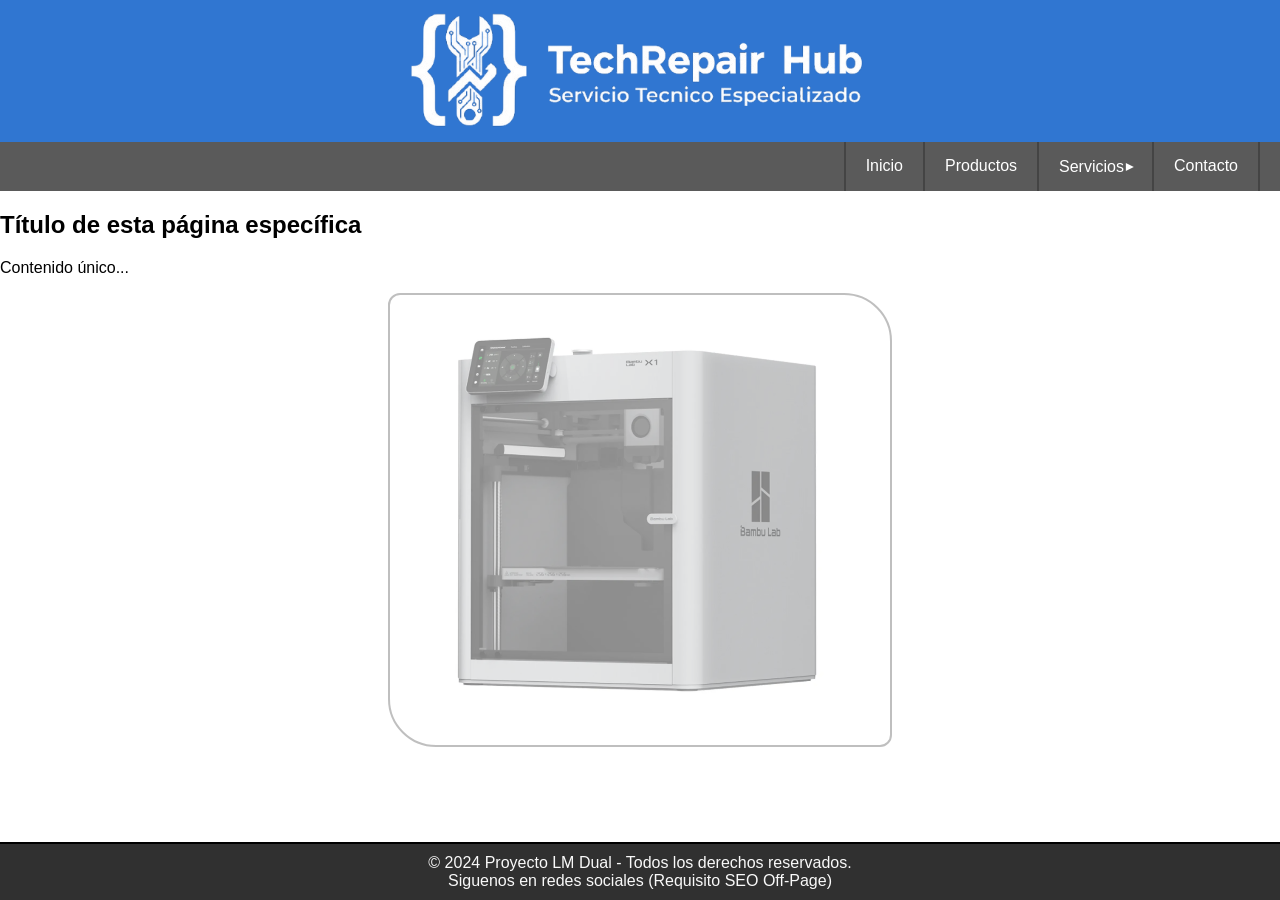
==== index.html @ a8742432 "Mi primera web" ====
<!DOCTYPE html>
<html lang="es">

<head>
    <meta charset="UTF-8">
    <meta name="viewport" content="width=device-width, initial-scale=1.0">
    <title>Inicio</title>
    <meta name="description" content="Servicio Técnico Especializado TechRepair Hub. Reparaciones de alta calidad.">
    <link rel="stylesheet" href="Styles/index.css">

</head>

<body>

    <header>
        <div class="logo">
            <a href="index.html"><img src="Imagenes/Tech Reapir Hub (1).png"
                    alt="Logotipo de mi web"></a>
        </div>

        <nav class="menu-principal">

            <input type="checkbox" id="menu-toggle">
            <label for="menu-toggle" class="hamburguesa">&#9776;</label>

            <ul class="menu">
                <li><a href="index.html">Inicio</a></li>
                <li><a href="Productos.html">Productos</a></li>
                <li class="dropdown">
                    <a href="#">Servicios<span class="flechas">&#9662;</span></a>
                    <ul class="submenu">
                        <li><a href="HTML4.html">Mejoras</a></li>
                        <li><a href="HTML5.html">Limpieza</a></li>
                        <li><a href="HTML6.html">Reemplazo</a></li>
                    </ul>
                </li>
                <li><a href="contacto.html">Contacto</a></li>
            </ul>
        </nav>
    </header>

    <main>
        <section class="contenedor-principal">
            <div class="bloque-contenido">
                <h1>Título de esta página específica</h1>
                <p>Contenido único...</p>
            </div>

            <div class="contenedor">
                <div class="carrusel">
                    <a href="Productos.html"><img src="Imagenes/Bambu Lab.png" alt="Impresora 3D Bambu Lab"></a>
                    <a href="Productos.html"><img src="Imagenes/Steam-alienware.jpg" alt="Consola de Juegos Alienware Steam"></a>
                    <a href="Productos.html"><img src="Imagenes/Canon TS.webp" alt="Impresora Multifucion Canon"></a>
                    <a href="Productos.html"><img src="Imagenes/PS5.webp" alt="Consola de Videojuegos PlayStation 5"></a>
                    <a href="Productos.html"><img src="Imagenes/MSI Thin.webp" alt="Portatil Gamer MSI"></a>
                    <a href="Productos.html"><img src="Imagenes/Bambu Lab.png" alt="Impresora 3D Bambu Lab"></a>
                    <a href="Productos.html"><img src="Imagenes/Steam-alienware.jpg" alt="Consola de Juegos Alienware Steam"></a>
                </div>
            </div>
        </section>
    </main>

    <footer>
        <div class="footer-info">
            <span>&copy; 2024 Proyecto LM Dual - Todos los derechos reservados.</span>
            <span>Siguenos en redes sociales (Requisito SEO Off-Page)</span>
        </div>
    </footer>

</body>

</html>
---- Styles/index.css ----
* {
    font-family: 'Poppins', sans-serif;
}

body {
    margin: 0;
    padding: 0;
    flex-direction: column;
    display: flex;
    min-height: 100vh;

}

main {
    flex: 1;
}


#menu-toggle {
    display: none;
    visibility: hidden;
    position: absolute;
}

.hamburguesa {
    display: none;
}

.menu {

    flex-direction: row;
    justify-content: end;
}

.logo {
    width: 100%;
    display: flex;
    background-color: #3076d1;
    justify-content: center;
    padding: 10px 0;
}

.logo a {
    display: flex;
    justify-content: center;
    align-items: center;
    width: 80%;
    max-width: 500px;
}

.logo img {
    transition: transform 0.3s ease;
    height: auto;
    width: 100%;
    object-fit: contain;
}

.logo img:hover {
    transform: scale(1.05);

    filter: drop-shadow(1px 1px 2px white);
}

.menu-principal>ul {
    background-color: rgb(90, 90, 90);
    display: flex;
    list-style: none;
    margin: 0;
    padding: 0 20px;
    justify-content: flex-end;

}

.menu-principal ul li {
    position: relative;
    display: flex;
    justify-content: center;
    transition: transform 0.3s ease;
    z-index: 1;
    border-left: #444 solid 2px;
}

.menu-principal li {
    transition: transform 0.3s ease;
    z-index: 1;
}

.menu-principal li:hover a {
    transform: scale(1.1);
}

.menu-principal a {
    display: block;
    color: rgb(255, 255, 255);
    padding: 15px 20px;
    text-decoration: none;
    transition: transform 0.3s ease;
}

.menu-principal li:last-of-type {
    border-right: #444 solid 2px;
}



.submenu {
    display: none;
    position: absolute;
    top: 100%;
    left: 0;
    background-color: #444;
    min-width: 100%;
    flex-direction: column;
    list-style: none;
    padding: 0;
    margin: 0;
    z-index: 99;
}

.dropdown:hover>.submenu {
    display: block;

}

.submenu>li:hover {
    text-decoration: underline white;
    transition: ease-in-out 0.3s;
    transform: scale(0.9);
}

.footer-info {
    background-color: #303030;
    border-top: 2px solid black;
    width: 100%;
    text-align: center;
    padding: 10px 0;
}

.footer-info span {
    display: flex;
    flex-flow: column;
    flex-wrap: wrap;
    color: #f9f9f9;
}

a>.flechas {
    display: inline-block;
    transition: transform 0.3s ease;
    color: #ffffff;
    transform: rotate(270deg);
}

.dropdown:hover>a .flechas,
.dropdown:active>a .flechas {
    transform: rotate(360deg);
    color: chocolate;
}

.contenedor {
    width: 500px;
    height: 450px;
    display: flex;
    overflow: hidden;
    margin: 0 auto;
    border-radius: 12px 48px;
    border-style: groove;
    border: 2px solid gray;
    align-items: center;
    opacity: 0.5;
}

.carrusel img {
    width: 500px;
    height: 500px;
    object-fit: contain;
    transform: scale(0.9);
}

.carrusel {
    width: 100%;
    display: flex;
    animation: show 16s linear infinite;
}

.contenedor:hover {
    opacity: 1;
}

@keyframes show {
    0% {
        transform: translateX(0);
    }

    100% {
        transform: translateX(-500%);
    }
}

@media screen and (max-width:600px) {
    .hamburguesa {
        display: block;
        font-size: 30px;
        cursor: pointer;
        padding: 10px;
        background-color: #830000;
        text-align: center;
    }

    .menu-principal ul li {
        display: block;
    }

    .menu-principal .menu {
        display: none;
        flex-direction: column;
        justify-content: center;
    }

    #menu-toggle:checked~.menu {
        display: flex;
    }

    .submenu {
        width: 100%;
        background-color: #eee;
        text-align: center;
        display: none;
        position: static;
    }

    .dropdown:hover>.submenu {
        display: block;
    }

    .menu-principal a {
        text-align: center;
        border-left: none;
        border-bottom: 1px solid #ccc;
    }

    .menu li:hover {
        text-decoration: underline white;
    }

    .dropdown:hover>a .flechas {
        transform: rotate(0deg);
        color: chocolate;
    }

    .menu-principal .submenu a {
        font-size: 0.9em;
        color: #303030;
        border-right: #444 solid 2px;
        border-left: #444 solid 2px;
    }

    .menu-principal li:last-of-type {
        border-right: none;
    }

    .contenedor {
        max-width: 300px;
        height: 300px;
    }

    .carrusel img {
        width: 300px;
    }

}
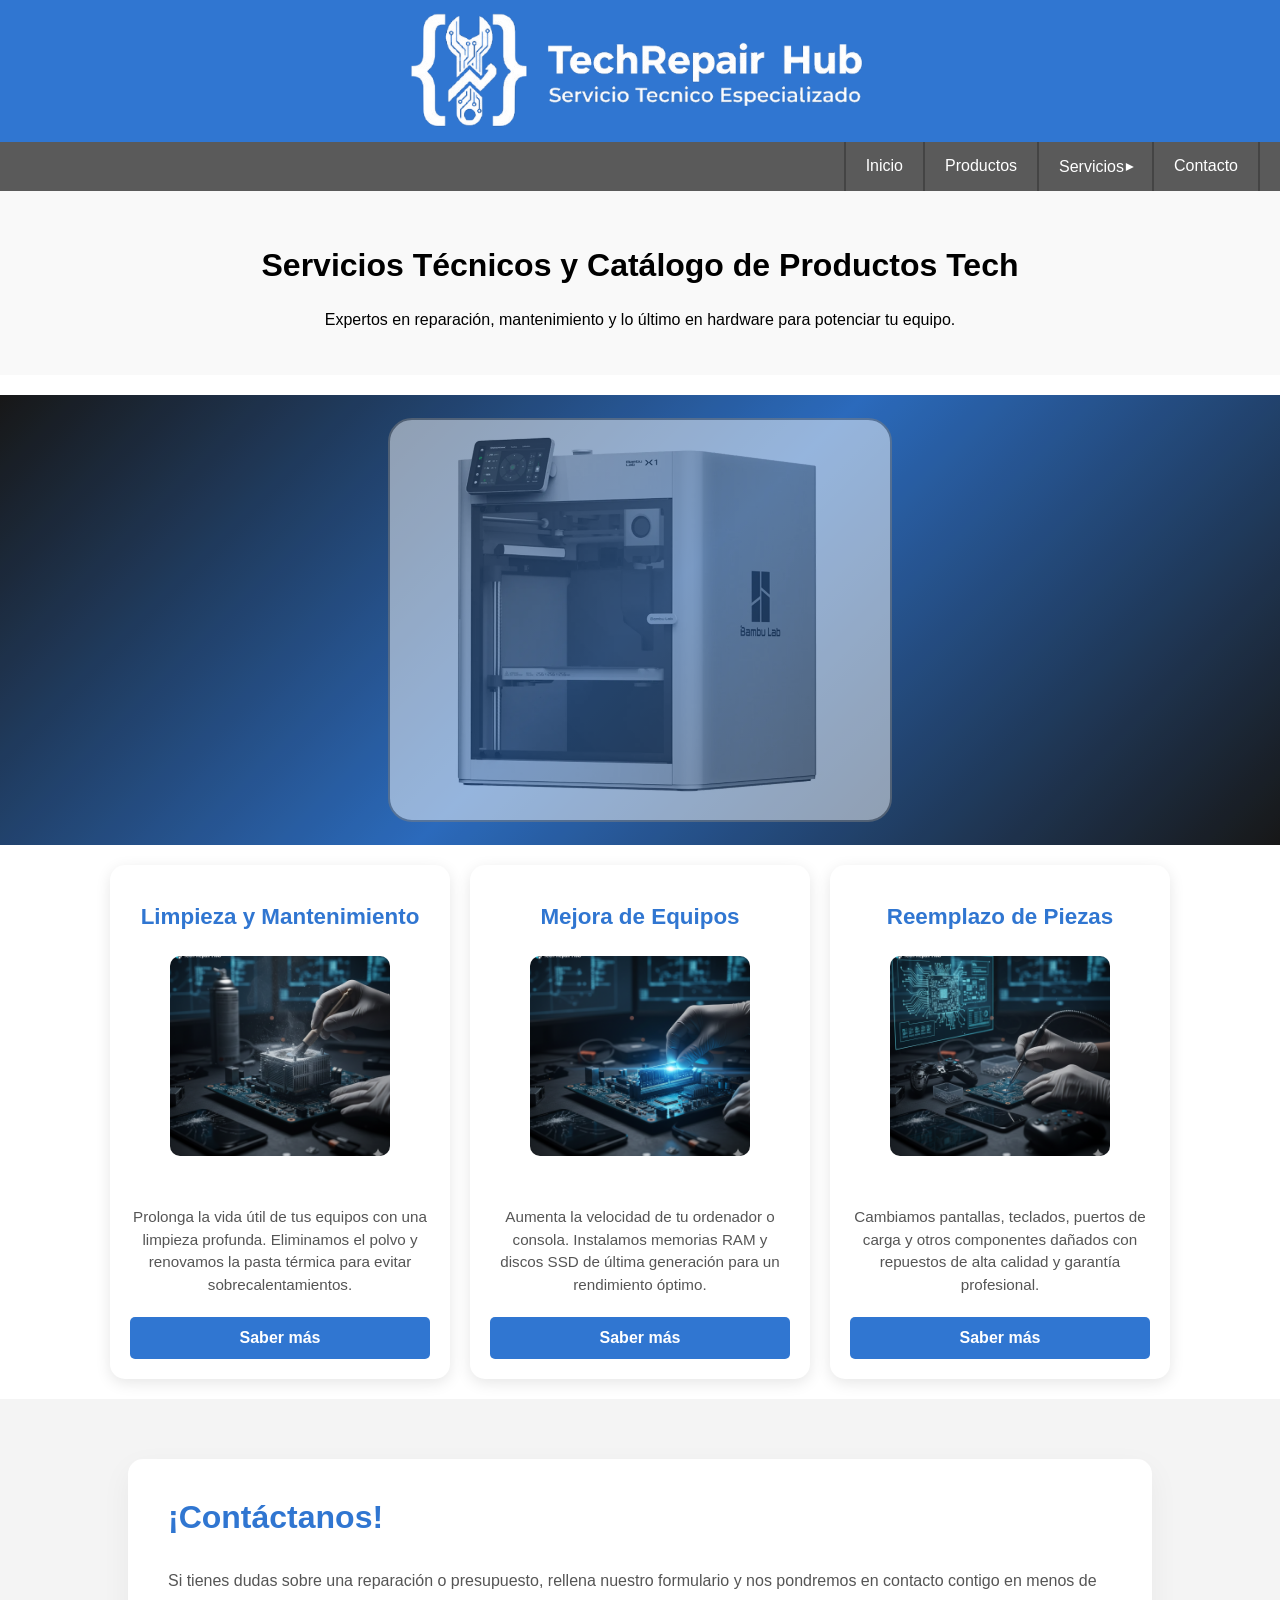
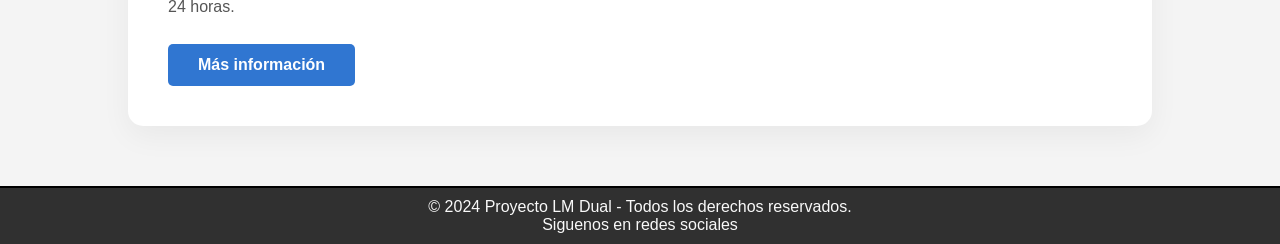
==== commit acd0ff3a: "Nuevos cambios" ====
--- a/index.html
+++ b/index.html
@@ -14,8 +14,7 @@
 
     <header>
         <div class="logo">
-            <a href="index.html"><img src="Imagenes/Tech Reapir Hub (1).png"
-                    alt="Logotipo de mi web"></a>
+            <a href="index.html"><img src="Imagenes/Tech Reapir Hub (1).png" alt="Logotipo de mi web"></a>
         </div>
 
         <nav class="menu-principal">
@@ -27,35 +26,86 @@
                 <li><a href="index.html">Inicio</a></li>
                 <li><a href="Productos.html">Productos</a></li>
                 <li class="dropdown">
-                    <a href="#">Servicios<span class="flechas">&#9662;</span></a>
+                    <a href="Servicios.html">Servicios<span class="flechas">&#9662;</span></a>
                     <ul class="submenu">
-                        <li><a href="HTML4.html">Mejoras</a></li>
-                        <li><a href="HTML5.html">Limpieza</a></li>
-                        <li><a href="HTML6.html">Reemplazo</a></li>
+                        <li><a href="Mejoras.html">Mejoras</a></li>
+                        <li><a href="Limpieza.html">Limpieza</a></li>
+                        <li><a href="Reemplazo.html">Reemplazo</a></li>
                     </ul>
                 </li>
-                <li><a href="contacto.html">Contacto</a></li>
+                <li><a href="Contacto.html">Contacto</a></li>
             </ul>
         </nav>
     </header>
 
     <main>
         <section class="contenedor-principal">
-            <div class="bloque-contenido">
-                <h1>Título de esta página específica</h1>
-                <p>Contenido único...</p>
-            </div>
+            <header class="bloque-contenido">
+                <h1>Servicios Técnicos y Catálogo de Productos Tech</h1>
+                <p>Expertos en reparación, mantenimiento y lo último en hardware para potenciar tu equipo.</p>
+            </header>
+            <section class="hero-servicios">
+                <div class="hero-img-oscuro"></div>
+                <div class="hero-content">
 
-            <div class="contenedor">
-                <div class="carrusel">
-                    <a href="Productos.html"><img src="Imagenes/Bambu Lab.png" alt="Impresora 3D Bambu Lab"></a>
-                    <a href="Productos.html"><img src="Imagenes/Steam-alienware.jpg" alt="Consola de Juegos Alienware Steam"></a>
-                    <a href="Productos.html"><img src="Imagenes/Canon TS.webp" alt="Impresora Multifucion Canon"></a>
-                    <a href="Productos.html"><img src="Imagenes/PS5.webp" alt="Consola de Videojuegos PlayStation 5"></a>
-                    <a href="Productos.html"><img src="Imagenes/MSI Thin.webp" alt="Portatil Gamer MSI"></a>
-                    <a href="Productos.html"><img src="Imagenes/Bambu Lab.png" alt="Impresora 3D Bambu Lab"></a>
-                    <a href="Productos.html"><img src="Imagenes/Steam-alienware.jpg" alt="Consola de Juegos Alienware Steam"></a>
+
+
+                    <div class="contenedor">
+                        <div class="carrusel">
+                            <a href="Productos.html"><img src="Imagenes/Bambu Lab.png" alt="Impresora 3D Bambu Lab"></a>
+                            <a href="Productos.html"><img src="Imagenes/Steam-alienware.jpg"
+                                    alt="Consola de Juegos Alienware Steam"></a>
+                            <a href="Productos.html"><img src="Imagenes/Canon TS.webp"
+                                    alt="Impresora Multifucion Canon"></a>
+                            <a href="Productos.html"><img src="Imagenes/PS5.webp"
+                                    alt="Consola de Videojuegos PlayStation 5"></a>
+                            <a href="Productos.html"><img src="Imagenes/MSI Thin.webp" alt="Portatil Gamer MSI"></a>
+                            <a href="Productos.html"><img src="Imagenes/Bambu Lab.png" alt="Impresora 3D Bambu Lab"></a>
+                            <a href="Productos.html"><img src="Imagenes/Steam-alienware.jpg"
+                                    alt="Consola de Juegos Alienware Steam"></a>
+
+                        </div>
+                    </div>
                 </div>
+            </section>
+        </section>
+
+        <section class="catalogo">
+            <article class="card">
+                <h2>Limpieza y Mantenimiento</h2>
+                <figure><img src="Imagenes/Limpieza.png" alt="Servicio de limpieza técnica"></figure>
+                <p>Prolonga la vida útil de tus equipos con una limpieza profunda. Eliminamos el polvo y renovamos la
+                    pasta térmica para evitar sobrecalentamientos.</p>
+                <a href="Limpieza.html" class="btn-contacto">Saber más</a>
+            </article>
+
+            <article class="card">
+                <h2>Mejora de Equipos</h2>
+                <figure><img src="Imagenes/Mejora de equipos.png" alt="Actualización de hardware"></figure>
+                <p>Aumenta la velocidad de tu ordenador o consola. Instalamos memorias RAM y discos SSD de última
+                    generación para un rendimiento óptimo.</p>
+                <a href="Mejoras.html" class="btn-contacto">Saber más</a>
+            </article>
+
+            <article class="card">
+                <h2>Reemplazo de Piezas</h2>
+                <figure><img src="Imagenes/Reemplazo de Piezas.png" alt="Reparación de componentes"></figure>
+                <p>Cambiamos pantallas, teclados, puertos de carga y otros componentes dañados con repuestos de alta
+                    calidad y garantía profesional.</p>
+                <a href="Reemplazo.html" class="btn-contacto">Saber más</a>
+            </article>
+        </section>
+        </section>
+
+        <section class="contact-preview">
+            <div class="contact-container">
+                <div class="contact-text">
+                    <h3>¡Contáctanos!</h3>
+                    <p>Si tienes dudas sobre una reparación o presupuesto, rellena nuestro formulario y nos pondremos en
+                        contacto contigo en menos de 24 horas.</p>
+                    <a href="Contacto.html" class="btn-contacto">Más información</a>
+                </div>
+
             </div>
         </section>
     </main>
@@ -63,7 +113,7 @@
     <footer>
         <div class="footer-info">
             <span>&copy; 2024 Proyecto LM Dual - Todos los derechos reservados.</span>
-            <span>Siguenos en redes sociales (Requisito SEO Off-Page)</span>
+            <span>Siguenos en redes sociales </span>
         </div>
     </footer>
 
--- a/Styles/index.css
+++ b/Styles/index.css
@@ -158,11 +158,13 @@
 
 .contenedor {
     width: 500px;
-    height: 450px;
+    height: 400px;
     display: flex;
     overflow: hidden;
     margin: 0 auto;
-    border-radius: 12px 48px;
+    border-radius: 24px;
+    background: rgb(255, 255, 255);
+    ;
     border-style: groove;
     border: 2px solid gray;
     align-items: center;
@@ -185,6 +187,166 @@
 .contenedor:hover {
     opacity: 1;
 }
+
+.bloque-contenido {
+    text-align: center;
+    padding: 30px 0;
+    background-color: #f9f9f9;
+    margin-bottom: 20px;
+}
+
+.bloque-contenido h1 {
+    color: #000000;
+    font-size: 2rem;
+}
+
+
+
+.hero-servicios {
+    width: 100%;
+    min-height: 450px;
+    position: relative;
+    overflow: hidden;
+    background: linear-gradient(135deg, #1a1a1a 0%, #3076d1 50%, #1a1a1a 100%);
+    display: flex;
+    align-items: center;
+    justify-content: center;
+
+}
+
+.hero-content {
+    position: relative;
+    z-index: 2;
+    display: flex;
+    flex-direction: column;
+    align-items: center;
+    justify-content: center;
+    gap: 30px;
+    width: 100%;
+    height: 100%;
+}
+
+.hero-img-oscuro {
+    position: absolute;
+    top: 0;
+    left: 0;
+    width: 100%;
+    height: 100%;
+    background: rgba(0, 0, 0, 0.100);
+    z-index: 1;
+}
+
+.hero-servicios h2 {
+    color: white;
+    font-size: 3rem;
+    text-align: center;
+    z-index: 2;
+    text-shadow: 2px 2px 10px rgba(0, 0, 0, 0.5);
+    margin: 10px;
+    padding: 0 20px;
+}
+
+.catalogo {
+    display: flex;
+    flex-wrap: wrap;
+    justify-content: center;
+    gap: 20px;
+    padding: 20px;
+}
+
+.card {
+    background-color: white;
+    border-radius: 15px;
+    box-shadow: 0 4px 15px rgba(0, 0, 0, 0.1);
+    width: 300px;
+    padding: 20px;
+    text-align: center;
+    transition: transform 0.3s ease;
+    display: flex;
+    flex-direction: column;
+    justify-content: space-between;
+}
+
+.card:hover {
+    transform: translateY(-5px);
+}
+
+.card img {
+    width: 100%;
+    height: 200px;
+    object-fit: cover;
+    border-radius: 10px;
+    margin-bottom: 15px;
+}
+
+.card h2 {
+    font-size: 1.4rem;
+    color: #3076d1;
+
+    margin-bottom: 10px;
+}
+
+.card p {
+    font-size: 0.95rem;
+    color: #555;
+    line-height: 1.5;
+    margin-bottom: 20px;
+}
+
+.contact-preview {
+    background-color: #f4f4f4;
+
+    padding: 60px 10%;
+    display: flex;
+    justify-content: center;
+}
+
+.contact-container {
+    display: flex;
+    align-items: center;
+    justify-content: space-between;
+    max-width: 1000px;
+    width: 100%;
+    gap: 40px;
+    background: white;
+    padding: 40px;
+    border-radius: 15px;
+    box-shadow: 0 10px 30px rgba(0, 0, 0, 0.05);
+}
+
+.contact-text {
+    flex: 2;
+}
+
+.contact-text h3 {
+    font-size: 2rem;
+    color: #3076d1;
+    margin-top: 0;
+}
+
+.contact-text p {
+    color: #555;
+    line-height: 1.6;
+    margin-bottom: 25px;
+}
+
+.btn-contacto {
+    display: inline-block;
+    padding: 12px 30px;
+    background-color: #3076d1;
+    color: white !important;
+    text-decoration: none;
+    border-radius: 5px;
+    font-weight: bold;
+    transition: background 0.3s ease, transform 0.3s ease;
+}
+
+.btn-contacto:hover {
+    background-color: #255cad;
+    transform: translateY(-3px);
+}
+
+
 
 @keyframes show {
     0% {
@@ -202,8 +364,9 @@
         font-size: 30px;
         cursor: pointer;
         padding: 10px;
-        background-color: #830000;
+        background-color: #000b83c1;
         text-align: center;
+        color: white;
     }
 
     .menu-principal ul li {
@@ -267,4 +430,12 @@
         width: 300px;
     }
 
+    .hero-servicios {
+        height: 250px;
+    }
+
+    .hero-servicios h2 {
+        font-size: 1.8rem;
+    }
+
 }
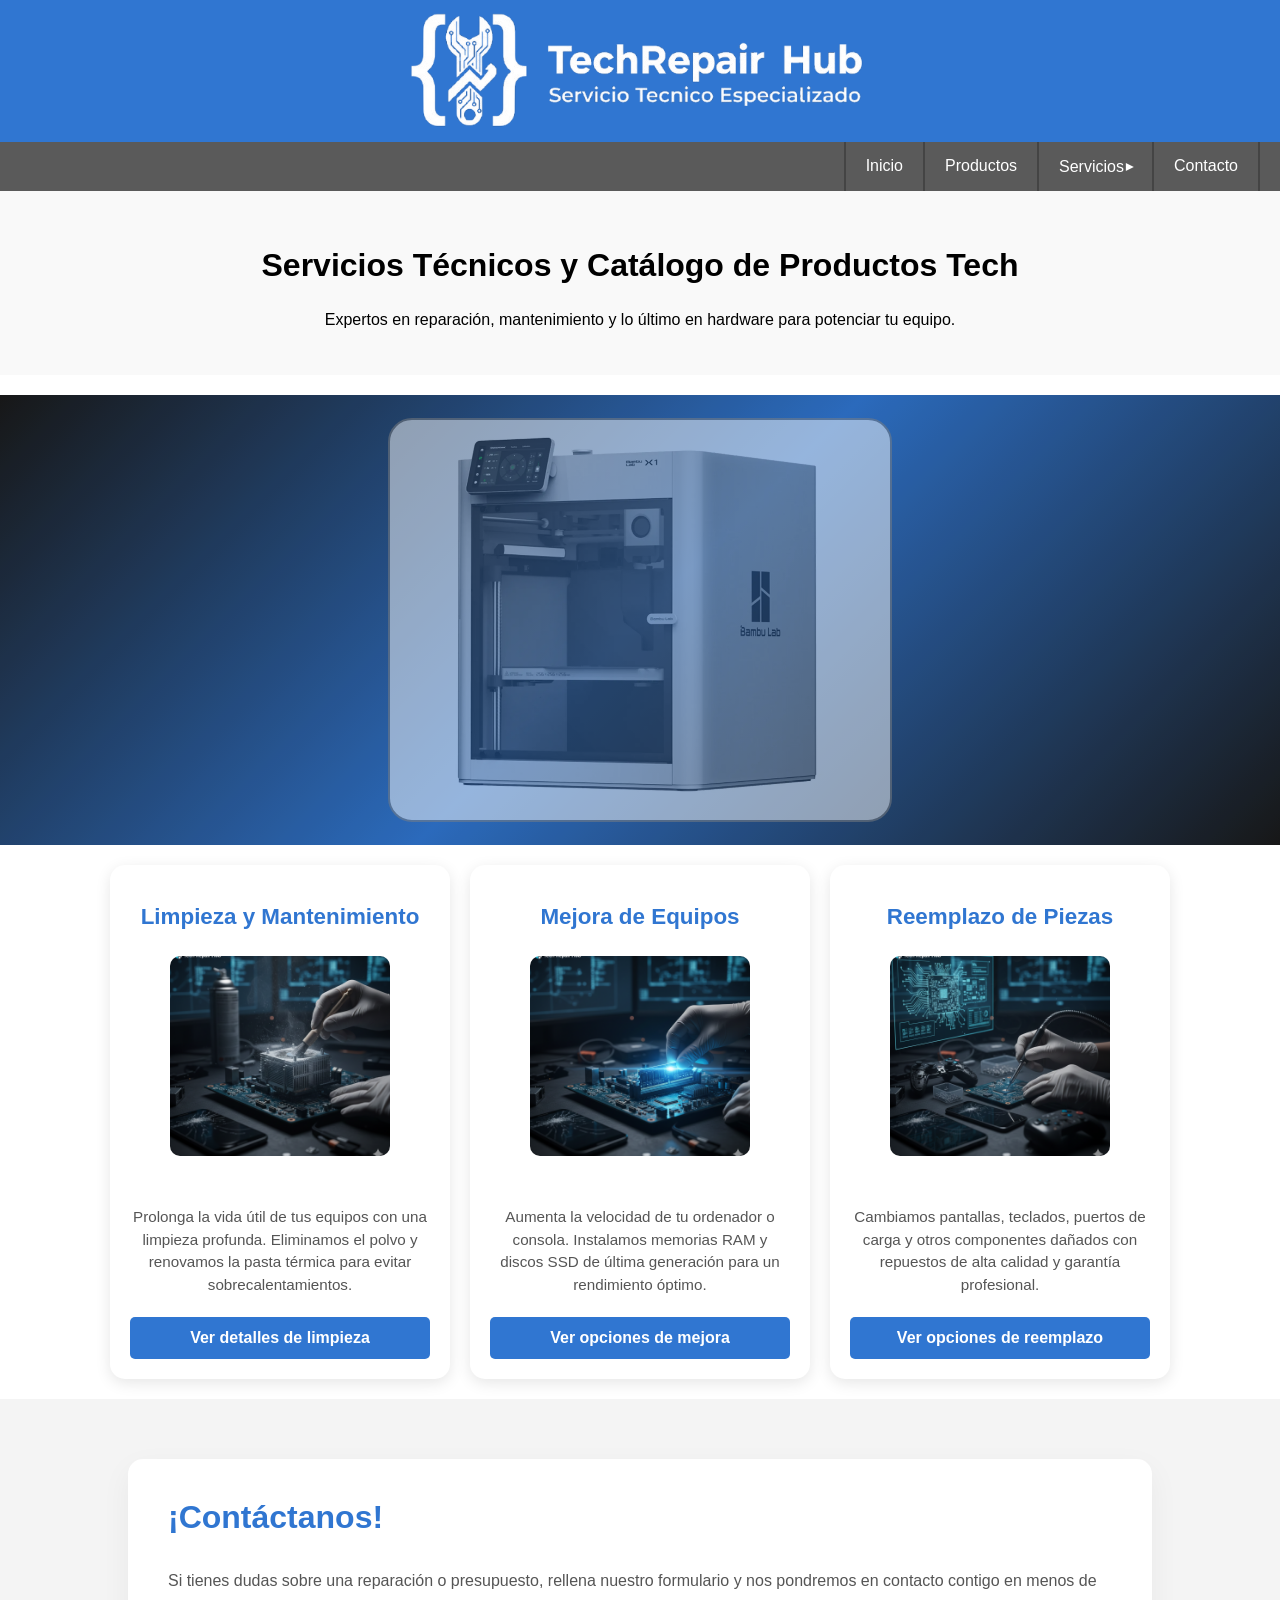
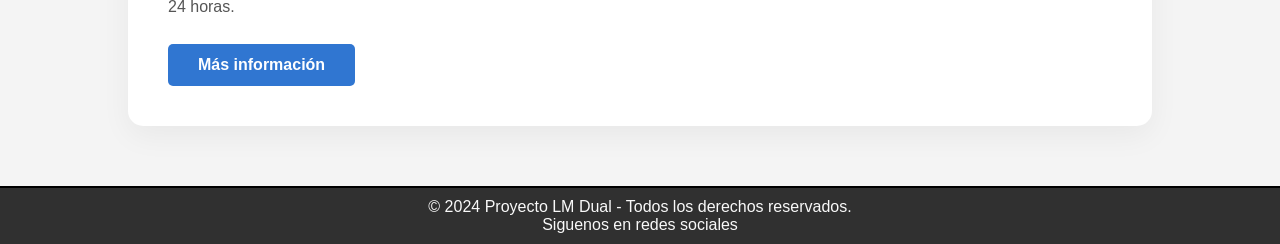
==== commit 5fc1d7d2: "Actualizar meta labels" ====
--- a/index.html
+++ b/index.html
@@ -4,10 +4,12 @@
 <head>
     <meta charset="UTF-8">
     <meta name="viewport" content="width=device-width, initial-scale=1.0">
-    <title>Inicio</title>
+    <title>Tech Repair Hub | Reparación de Ordenadores y Consolas</title>
+    <link rel="canonical" href="https://angelsambrano.github.io/Proyecto-LM/index.html">
+    <meta name="keywords" content="Tech Repair Hub, reparación hardware, ordenadores, consolas">
     <meta name="description" content="Servicio Técnico Especializado TechRepair Hub. Reparaciones de alta calidad.">
     <link rel="stylesheet" href="Styles/index.css">
-
+    <meta name="robots" content="index, follow">
 </head>
 
 <body>
@@ -23,17 +25,19 @@
             <label for="menu-toggle" class="hamburguesa">&#9776;</label>
 
             <ul class="menu">
-                <li><a href="index.html">Inicio</a></li>
-                <li><a href="Productos.html">Productos</a></li>
+                <li><a href="index.html" title="Ir a la página de inicio">Inicio</a></li>
+                <li><a href="Productos.html" title="Ver catálogo de hardware y periféricos">Productos</a></li>
                 <li class="dropdown">
-                    <a href="Servicios.html">Servicios<span class="flechas">&#9662;</span></a>
+                    <a href="Servicios.html" title="Nuestros servicios técnicos de reparación">Servicios<span
+                            class="flechas">&#9662;</span></a>
                     <ul class="submenu">
-                        <li><a href="Mejoras.html">Mejoras</a></li>
-                        <li><a href="Limpieza.html">Limpieza</a></li>
-                        <li><a href="Reemplazo.html">Reemplazo</a></li>
+                        <li><a href="Mejoras.html" title="Optimización y ampliación de componentes">Mejoras</a></li>
+                        <li><a href="Limpieza.html" title="Limpieza técnica y cambio de pasta térmica">Limpieza</a></li>
+                        <li><a href="Reemplazo.html"
+                                title="Sustitución de piezas defectuosas con garantía">Reemplazo</a></li>
                     </ul>
                 </li>
-                <li><a href="Contacto.html">Contacto</a></li>
+                <li><a href="Contacto.html" title="Contactar con el servicio técnico">Contacto</a></li>
             </ul>
         </nav>
     </header>
@@ -76,7 +80,8 @@
                 <figure><img src="Imagenes/Limpieza.png" alt="Servicio de limpieza técnica"></figure>
                 <p>Prolonga la vida útil de tus equipos con una limpieza profunda. Eliminamos el polvo y renovamos la
                     pasta térmica para evitar sobrecalentamientos.</p>
-                <a href="Limpieza.html" class="btn-contacto">Saber más</a>
+                <a href="Limpieza.html" class="btn-contacto" title="Leer más sobre el servicio de limpieza técnica">Ver
+                    detalles de limpieza</a>
             </article>
 
             <article class="card">
@@ -84,7 +89,8 @@
                 <figure><img src="Imagenes/Mejora de equipos.png" alt="Actualización de hardware"></figure>
                 <p>Aumenta la velocidad de tu ordenador o consola. Instalamos memorias RAM y discos SSD de última
                     generación para un rendimiento óptimo.</p>
-                <a href="Mejoras.html" class="btn-contacto">Saber más</a>
+                <a href="Mejoras.html" class="btn-contacto" title="Consultar opciones de ampliación de RAM y SSD">Ver
+                    opciones de mejora</a>
             </article>
 
             <article class="card">
@@ -92,7 +98,8 @@
                 <figure><img src="Imagenes/Reemplazo de Piezas.png" alt="Reparación de componentes"></figure>
                 <p>Cambiamos pantallas, teclados, puertos de carga y otros componentes dañados con repuestos de alta
                     calidad y garantía profesional.</p>
-                <a href="Reemplazo.html" class="btn-contacto">Saber más</a>
+                <a href="Reemplazo.html" class="btn-contacto"
+                    title="Informacion acerca cambio de piezas bajo garantia técnica">Ver opciones de reemplazo</a>
             </article>
         </section>
         </section>
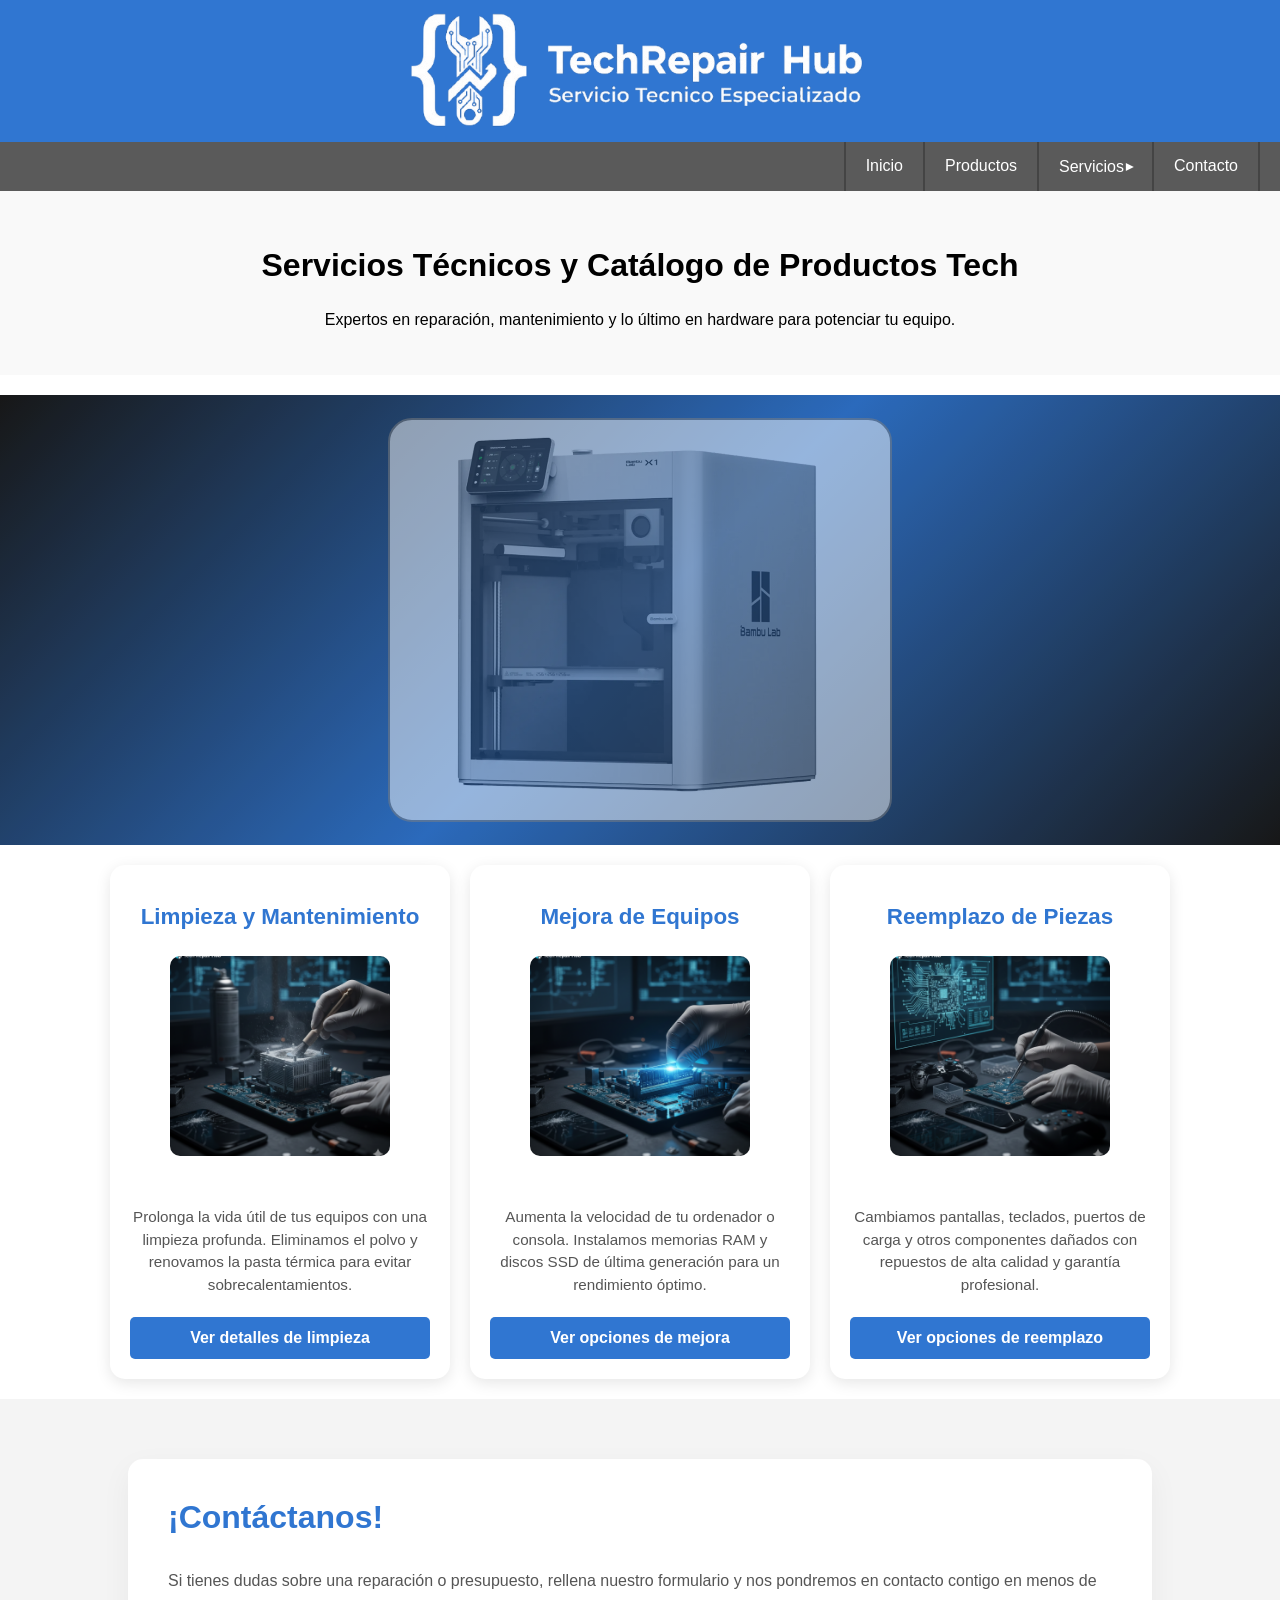
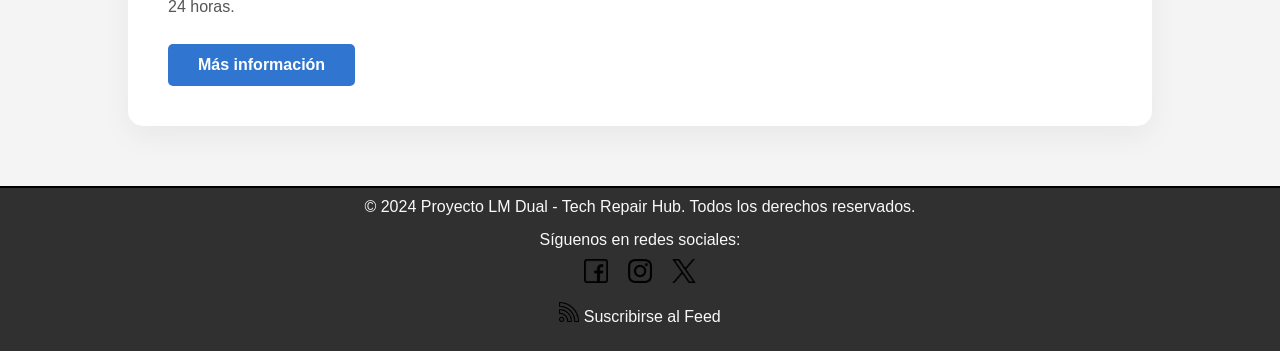
==== commit b23bd59e: "Actualizacion en Anchor Labels del Logotipo y Footer" ====
--- a/index.html
+++ b/index.html
@@ -16,7 +16,7 @@
 
     <header>
         <div class="logo">
-            <a href="index.html"><img src="Imagenes/Tech Reapir Hub (1).png" alt="Logotipo de mi web"></a>
+            <a href="index.html" title="Volver al Inicio"><img src="Imagenes/Tech Reapir Hub (1).png" alt="Logotipo de mi web"></a>
         </div>
 
         <nav class="menu-principal">
@@ -56,16 +56,16 @@
 
                     <div class="contenedor">
                         <div class="carrusel">
-                            <a href="Productos.html"><img src="Imagenes/Bambu Lab.png" alt="Impresora 3D Bambu Lab"></a>
-                            <a href="Productos.html"><img src="Imagenes/Steam-alienware.jpg"
+                            <a href="Productos.html" title="Catálogo de Productos"><img src="Imagenes/Bambu Lab.png" alt="Impresora 3D Bambu Lab"></a>
+                            <a href="Productos.html" title="Catálogo de Productos"><img src="Imagenes/Steam-alienware.jpg"
                                     alt="Consola de Juegos Alienware Steam"></a>
-                            <a href="Productos.html"><img src="Imagenes/Canon TS.webp"
+                            <a href="Productos.html" title="Catálogo de Productos"><img src="Imagenes/Canon TS.webp"
                                     alt="Impresora Multifucion Canon"></a>
-                            <a href="Productos.html"><img src="Imagenes/PS5.webp"
+                            <a href="Productos.html" title="Catálogo de Productos"><img src="Imagenes/PS5.webp"
                                     alt="Consola de Videojuegos PlayStation 5"></a>
-                            <a href="Productos.html"><img src="Imagenes/MSI Thin.webp" alt="Portatil Gamer MSI"></a>
-                            <a href="Productos.html"><img src="Imagenes/Bambu Lab.png" alt="Impresora 3D Bambu Lab"></a>
-                            <a href="Productos.html"><img src="Imagenes/Steam-alienware.jpg"
+                            <a href="Productos.html" title="Catálogo de Productos"><img src="Imagenes/MSI Thin.webp" alt="Portatil Gamer MSI"></a>
+                            <a href="Productos.html" title="Catálogo de Productos"><img src="Imagenes/Bambu Lab.png" alt="Impresora 3D Bambu Lab"></a>
+                            <a href="Productos.html" title="Catálogo de Productos"><img src="Imagenes/Steam-alienware.jpg"
                                     alt="Consola de Juegos Alienware Steam"></a>
 
                         </div>
@@ -110,19 +110,36 @@
                     <h3>¡Contáctanos!</h3>
                     <p>Si tienes dudas sobre una reparación o presupuesto, rellena nuestro formulario y nos pondremos en
                         contacto contigo en menos de 24 horas.</p>
-                    <a href="Contacto.html" class="btn-contacto">Más información</a>
+                    <a href="Contacto.html" class="btn-contacto" title="Consulta más información con nosotros">Más información</a>
                 </div>
 
             </div>
         </section>
     </main>
 
-    <footer>
-        <div class="footer-info">
-            <span>&copy; 2024 Proyecto LM Dual - Todos los derechos reservados.</span>
-            <span>Siguenos en redes sociales </span>
+<footer class="footer-info">
+    <span>&copy; 2024 Proyecto LM Dual - Tech Repair Hub. Todos los derechos reservados.</span>
+
+    <span>Síguenos en redes sociales:
+        <div class="social-container">
+            <a href="https://facebook.com" target="_blank" rel="noopener" title="Visita nuestro perfil oficial de Facebook">
+                <img src="Imagenes/facebook.png" alt="Icono de Facebook" width="24">
+            </a>
+            <a href="https://instagram.com" target="_blank" rel="noopener" title="Síguenos en Instagram para ver reparaciones diarias">
+                <img src="Imagenes/instagram.png" alt="Icono de Instagram" width="24">
+            </a>
+            <a href="https://twitter.com" target="_blank" rel="noopener" title="Contacta con nosotros vía X">
+                <img src="Imagenes/gorjeo.png" alt="Icono de X" width="24">
+            </a>
         </div>
-    </footer>
+    </span>
+
+    <span>
+        <a href="feed.xml" title="Suscribirse al canal de noticias RSS" class="rss-link" style="color: #f9f9f9; text-decoration: none;">
+            <img src="Imagenes/rss.png" alt="Icono RSS" width="20"> Suscribirse al Feed
+        </a>
+    </span>
+</footer>
 
 </body>
 
--- a/Styles/index.css
+++ b/Styles/index.css
@@ -141,8 +141,14 @@
     flex-flow: column;
     flex-wrap: wrap;
     color: #f9f9f9;
-}
-
+    margin-bottom: 15px;
+}
+.social-container {
+    display: flex;
+    justify-content: center;
+    gap: 20px; 
+    margin-top: 10px;
+}
 a>.flechas {
     display: inline-block;
     transition: transform 0.3s ease;
